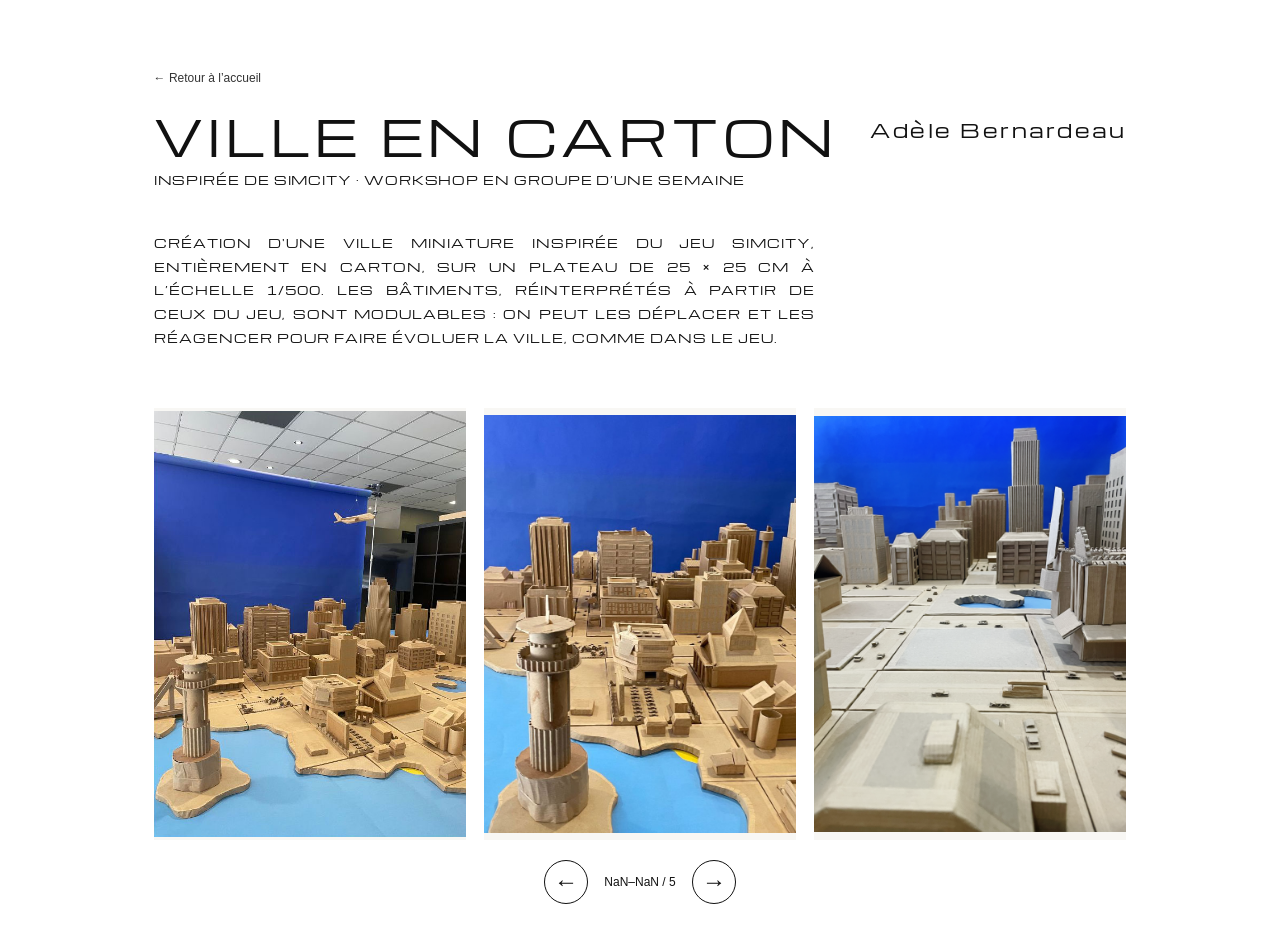
==== portfolio/bleu/index.html @ ade09b82 "feat: pages Web dissociées" ====
<!doctype html>
<html lang="fr">
  <head>
    <meta charset="utf-8">
    <meta name="viewport" content="width=device-width, initial-scale=1">
    <meta name="theme-color" content="#fff">
    <meta name="description" content="Ville en carton inspirée de SimCity, maquette collective d’Adèle Bernardeau.">
    <title>Ville en carton — Adèle Bernardeau</title>
    <link rel="preconnect" href="https://fonts.googleapis.com">
    <link rel="preconnect" href="https://fonts.gstatic.com" crossorigin>
    <link href="https://fonts.googleapis.com/css2?family=Michroma&display=swap" rel="stylesheet">
    <link rel="stylesheet" href="../../project-page.css">
  </head>
  <body>
    <div class="project-shell">
      <a class="project-back" href="../../index.html">← Retour à l’accueil</a>
      <header class="project-header">
        <div>
          <h1 class="project-title">Ville en carton</h1>
          <p class="project-subtitle">Inspirée de SimCity · Workshop en groupe d’une semaine</p>
        </div>
        <p class="project-author">Adèle Bernardeau</p>
      </header>

      <main>
        <section class="project-description" aria-label="Description du projet">
          <p>
            Création d'une ville miniature inspirée du jeu SimCity, entièrement en carton, sur un
            plateau de 25 × 25 cm à l’échelle 1/500. Les bâtiments, réinterprétés à partir de ceux
            du jeu, sont modulables : on peut les déplacer et les réagencer pour faire évoluer la
            ville, comme dans le jeu.
          </p>
        </section>

        <section class="carousel" data-carousel aria-label="Images du projet Ville en carton">
          <div class="carousel__viewport" tabindex="0" aria-label="Faire défiler les images du projet">
            <ol class="carousel__track">
              <li class="carousel__slide"><figure><img src="./bleu.jpg" alt="Vue de la maquette de la ville en carton" loading="lazy" decoding="async"></figure></li>
              <li class="carousel__slide"><figure><img src="./guigui.jpg" alt="Vue de la maquette de la ville en carton" loading="lazy" decoding="async"></figure></li>
              <li class="carousel__slide"><figure><img src="./IMG_0168.png" alt="Détail de la ville miniature" loading="lazy" decoding="async"></figure></li>
              <li class="carousel__slide"><figure><img src="./IMG_0172.png" alt="Détail de la ville miniature" loading="lazy" decoding="async"></figure></li>
              <li class="carousel__slide"><figure><img src="./IMG_0173.png" alt="Détail de la ville miniature" loading="lazy" decoding="async"></figure></li>
            </ol>
          </div>
          <div class="carousel__controls">
            <button class="carousel__button" type="button" data-previous aria-label="Images précédentes" disabled><span aria-hidden="true">←</span></button>
            <p class="carousel__status" aria-live="polite" aria-atomic="true">1–3 / 5</p>
            <button class="carousel__button" type="button" data-next aria-label="Images suivantes"><span aria-hidden="true">→</span></button>
          </div>
        </section>
      </main>
    </div>
    <script src="../../project-carousel.js" defer></script>
  </body>
</html>
---- project-page.css ----
:root {
  color-scheme: light;
  color: #111;
  background: #fff;
  font-family: "Michroma", "Eurostile", sans-serif;
}

* {
  box-sizing: border-box;
}

body {
  min-width: 320px;
  min-height: 100vh;
  margin: 0;
}

.project-shell {
  width: min(1440px, 76vw);
  margin: 0 auto;
  padding: clamp(3rem, 7vh, 5rem) 0 3rem;
}

.project-back {
  display: inline-block;
  margin-bottom: 1.25rem;
  color: #333;
  font: 0.75rem/1.4 Arial, sans-serif;
  text-decoration: none;
}

.project-back:hover {
  text-decoration: underline;
}

.project-back:focus-visible,
.carousel__button:focus-visible,
.carousel__viewport:focus-visible {
  outline: 2px solid #111;
  outline-offset: 4px;
}

.project-header {
  display: flex;
  align-items: flex-start;
  justify-content: space-between;
  gap: 2rem;
}

.project-title {
  max-width: 980px;
  margin: 0;
  font-size: clamp(2rem, 3.8vw, 4rem);
  font-weight: 400;
  letter-spacing: 0.09em;
  line-height: 1.2;
  text-transform: uppercase;
}

.project-subtitle {
  margin: 0.35rem 0 0;
  font-size: clamp(0.72rem, 0.9vw, 0.95rem);
  letter-spacing: 0.08em;
  line-height: 1.7;
  text-transform: uppercase;
}

.project-author {
  flex: 0 0 auto;
  margin: 0.6rem 0 0;
  font-size: clamp(0.9rem, 1.5vw, 1.5rem);
  letter-spacing: 0.13em;
  white-space: nowrap;
}

.project-description {
  width: min(820px, 68%);
  margin: clamp(2rem, 4.5vh, 3.5rem) 0 0;
  font-size: clamp(0.78rem, 0.88vw, 0.95rem);
  letter-spacing: 0.08em;
  line-height: 1.9;
  text-align: justify;
  text-transform: uppercase;
}

.project-description p {
  margin: 0;
}

.carousel {
  --carousel-gap: clamp(0.75rem, 1.4vw, 1.5rem);
  --visible-slides: 3;
  margin-top: clamp(2.5rem, 6.5vh, 4.5rem);
}

.carousel__viewport {
  overflow-x: auto;
  overscroll-behavior-inline: contain;
  scroll-behavior: smooth;
  scroll-snap-type: x mandatory;
  scrollbar-width: none;
}

.carousel__viewport::-webkit-scrollbar {
  display: none;
}

.carousel__track {
  display: flex;
  gap: var(--carousel-gap);
  margin: 0;
  padding: 0;
  list-style: none;
}

.carousel__slide {
  flex: 0 0 calc((100% - var(--carousel-gap) - var(--carousel-gap)) / 3);
  min-width: 0;
  scroll-snap-align: start;
  scroll-snap-stop: always;
}

.carousel__slide figure {
  display: grid;
  width: 100%;
  height: min(48vh, 500px);
  min-height: 280px;
  margin: 0;
  place-items: center;
  background: #f8f7f4;
}

.carousel__slide img {
  display: block;
  width: 100%;
  height: 100%;
  object-fit: contain;
}

.carousel__controls {
  display: flex;
  align-items: center;
  justify-content: center;
  gap: 1rem;
  margin-top: 1.25rem;
}

.carousel__button {
  display: grid;
  width: 2.75rem;
  height: 2.75rem;
  place-items: center;
  border: 1px solid #111;
  border-radius: 50%;
  background: #fff;
  color: #111;
  cursor: pointer;
  font: 1.5rem/1 Arial, sans-serif;
}

.carousel__button:hover:not(:disabled) {
  background: #f1f1ef;
}

.carousel__button:disabled {
  cursor: default;
  opacity: 0.35;
}

.carousel__status {
  min-width: 4.5rem;
  margin: 0;
  font: 0.75rem/1.4 Arial, sans-serif;
  text-align: center;
}

@media (max-width: 1000px) {
  .project-shell {
    width: min(88vw, 820px);
  }

  .carousel {
    --visible-slides: 2;
  }

  .carousel__slide {
    flex-basis: calc((100% - var(--carousel-gap)) / 2);
  }
}

@media (max-width: 640px) {
  .project-shell {
    width: calc(100% - 2rem);
    padding-top: 2rem;
  }

  .project-header {
    flex-direction: column;
    gap: 1rem;
  }

  .project-title {
    font-size: clamp(1.8rem, 8vw, 2.5rem);
  }

  .project-author {
    margin-top: 0;
  }

  .project-description {
    width: 100%;
    margin-top: 2rem;
    text-align: left;
  }

  .carousel {
    --visible-slides: 1;
    margin-top: 2rem;
  }

  .carousel__slide {
    flex-basis: 100%;
  }

  .carousel__slide figure {
    height: min(64vh, 520px);
    min-height: 260px;
  }
}

@media (prefers-reduced-motion: reduce) {
  *,
  *::before,
  *::after {
    scroll-behavior: auto !important;
    transition-duration: 0.01ms !important;
  }
}
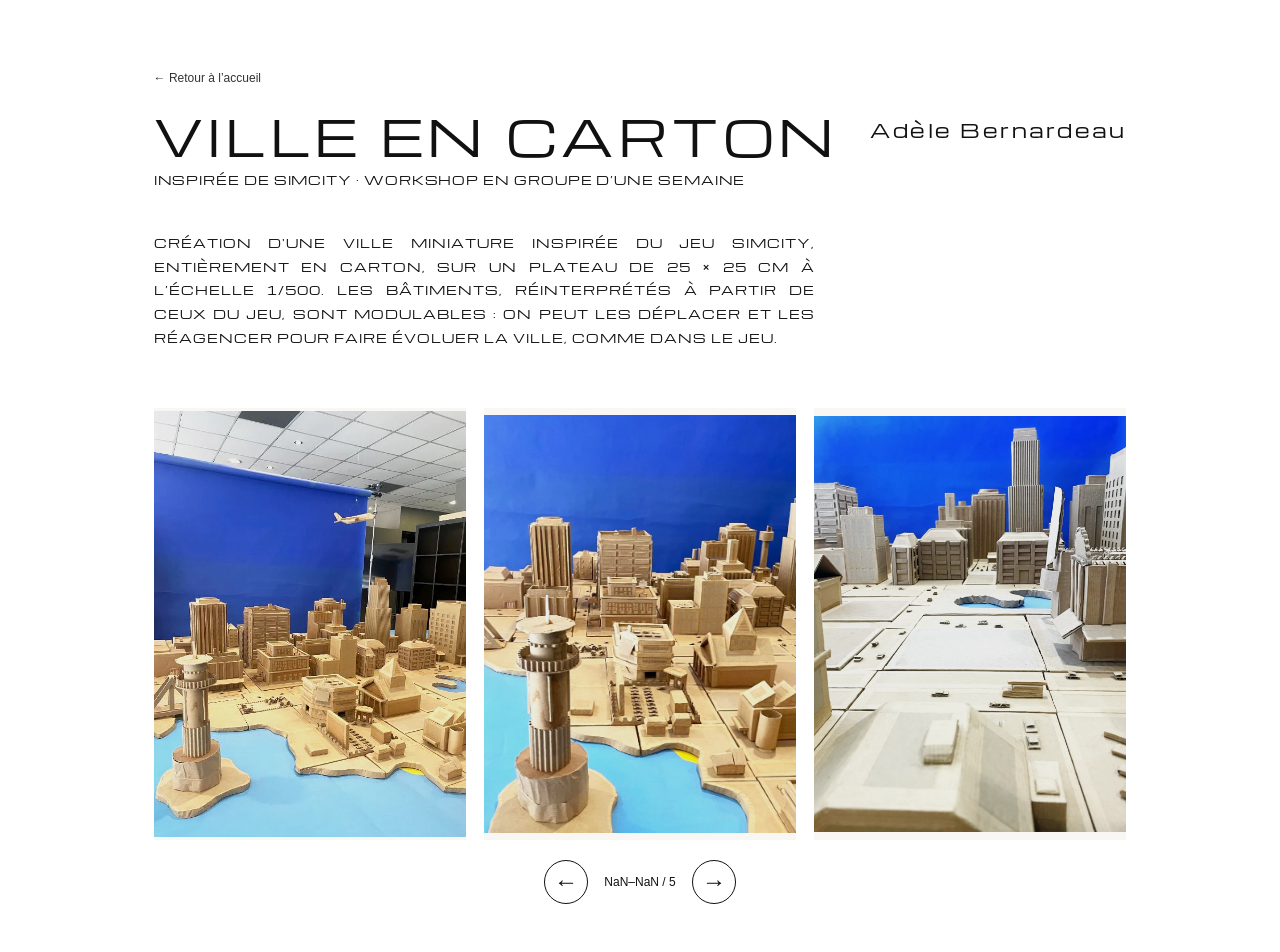
==== commit ef805cde: "fix: retaillage images" ====
--- a/portfolio/bleu/index.html
+++ b/portfolio/bleu/index.html
@@ -35,11 +35,11 @@
         <section class="carousel" data-carousel aria-label="Images du projet Ville en carton">
           <div class="carousel__viewport" tabindex="0" aria-label="Faire défiler les images du projet">
             <ol class="carousel__track">
-              <li class="carousel__slide"><figure><img src="./bleu.jpg" alt="Vue de la maquette de la ville en carton" loading="lazy" decoding="async"></figure></li>
-              <li class="carousel__slide"><figure><img src="./guigui.jpg" alt="Vue de la maquette de la ville en carton" loading="lazy" decoding="async"></figure></li>
-              <li class="carousel__slide"><figure><img src="./IMG_0168.png" alt="Détail de la ville miniature" loading="lazy" decoding="async"></figure></li>
-              <li class="carousel__slide"><figure><img src="./IMG_0172.png" alt="Détail de la ville miniature" loading="lazy" decoding="async"></figure></li>
-              <li class="carousel__slide"><figure><img src="./IMG_0173.png" alt="Détail de la ville miniature" loading="lazy" decoding="async"></figure></li>
+              <li class="carousel__slide"><figure><img src="./bleu.webp" alt="Vue de la maquette de la ville en carton" loading="lazy" decoding="async"></figure></li>
+              <li class="carousel__slide"><figure><img src="./guigui.webp" alt="Vue de la maquette de la ville en carton" loading="lazy" decoding="async"></figure></li>
+              <li class="carousel__slide"><figure><img src="./IMG_0168.webp" alt="Détail de la ville miniature" loading="lazy" decoding="async"></figure></li>
+              <li class="carousel__slide"><figure><img src="./IMG_0172.webp" alt="Détail de la ville miniature" loading="lazy" decoding="async"></figure></li>
+              <li class="carousel__slide"><figure><img src="./IMG_0173.webp" alt="Détail de la ville miniature" loading="lazy" decoding="async"></figure></li>
             </ol>
           </div>
           <div class="carousel__controls">
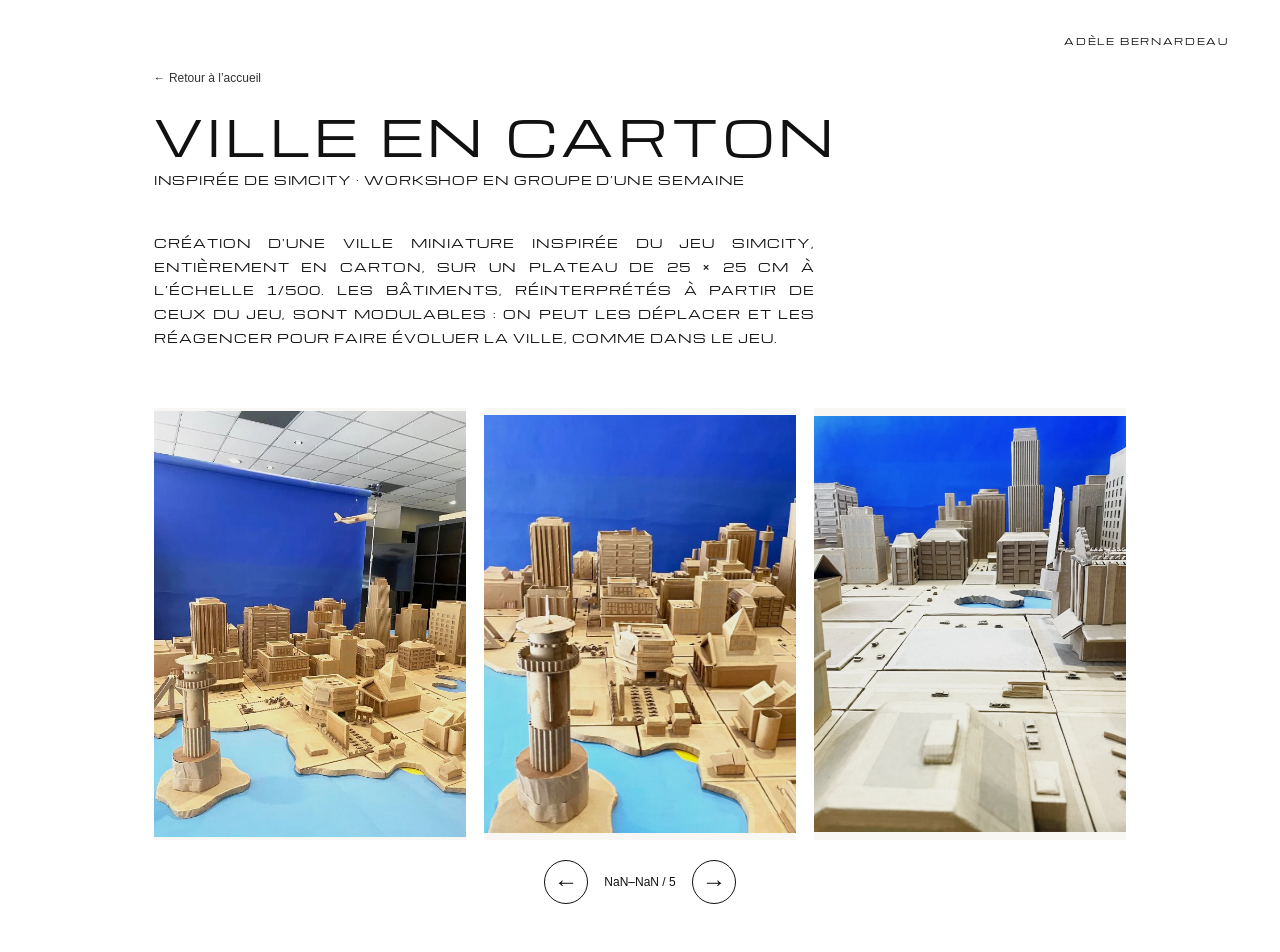
==== commit cc04276a: "fix: position titre pages" ====
--- a/portfolio/bleu/index.html
+++ b/portfolio/bleu/index.html
@@ -10,6 +10,7 @@
     <link rel="preconnect" href="https://fonts.gstatic.com" crossorigin>
     <link href="https://fonts.googleapis.com/css2?family=Michroma&display=swap" rel="stylesheet">
     <link rel="stylesheet" href="../../project-page.css">
+    <link rel="stylesheet" href="../../site-title.css">
   </head>
   <body>
     <div class="project-shell">
@@ -19,7 +20,7 @@
           <h1 class="project-title">Ville en carton</h1>
           <p class="project-subtitle">Inspirée de SimCity · Workshop en groupe d’une semaine</p>
         </div>
-        <p class="project-author">Adèle Bernardeau</p>
+        <p class="site-title">Adèle Bernardeau</p>
       </header>
 
       <main>
--- a/project-page.css
+++ b/project-page.css
@@ -63,14 +63,6 @@
   letter-spacing: 0.08em;
   line-height: 1.7;
   text-transform: uppercase;
-}
-
-.project-author {
-  flex: 0 0 auto;
-  margin: 0.6rem 0 0;
-  font-size: clamp(0.9rem, 1.5vw, 1.5rem);
-  letter-spacing: 0.13em;
-  white-space: nowrap;
 }
 
 .project-description {
@@ -203,10 +195,6 @@
     font-size: clamp(1.8rem, 8vw, 2.5rem);
   }
 
-  .project-author {
-    margin-top: 0;
-  }
-
   .project-description {
     width: 100%;
     margin-top: 2rem;
--- a/site-title.css
+++ b/site-title.css
@@ -0,0 +1,15 @@
+.site-title {
+  position: fixed;
+  z-index: 10;
+  top: clamp(1rem, 3.5vh, 2rem);
+  right: clamp(1rem, 4vw, 3.5rem);
+  margin: 0;
+  color: #111;
+  font-family: "Michroma", "Eurostile", sans-serif;
+  font-size: clamp(0.65rem, 1vw, 0.85rem);
+  font-weight: 400;
+  font-variant-caps: all-small-caps;
+  letter-spacing: 0.13em;
+  line-height: 1.2;
+  white-space: nowrap;
+}
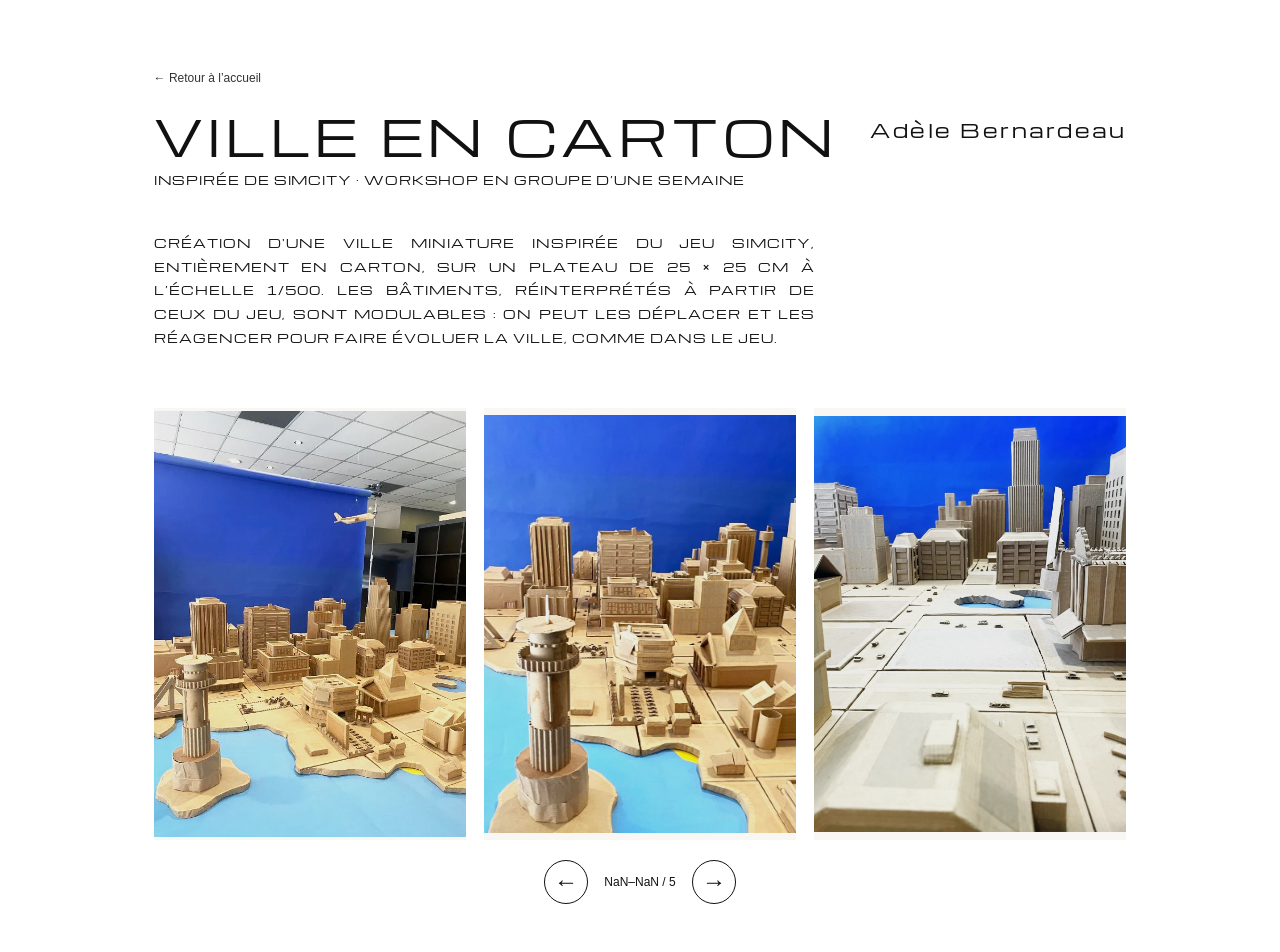
==== commit a01cc2c7: "Revert "fix: position titre pages" This reverts commit cc04276a924dda429a3a1bee0ed4954275810c27." ====
--- a/portfolio/bleu/index.html
+++ b/portfolio/bleu/index.html
@@ -10,7 +10,6 @@
     <link rel="preconnect" href="https://fonts.gstatic.com" crossorigin>
     <link href="https://fonts.googleapis.com/css2?family=Michroma&display=swap" rel="stylesheet">
     <link rel="stylesheet" href="../../project-page.css">
-    <link rel="stylesheet" href="../../site-title.css">
   </head>
   <body>
     <div class="project-shell">
@@ -20,7 +19,7 @@
           <h1 class="project-title">Ville en carton</h1>
           <p class="project-subtitle">Inspirée de SimCity · Workshop en groupe d’une semaine</p>
         </div>
-        <p class="site-title">Adèle Bernardeau</p>
+        <p class="project-author">Adèle Bernardeau</p>
       </header>
 
       <main>
--- a/project-page.css
+++ b/project-page.css
@@ -63,6 +63,14 @@
   letter-spacing: 0.08em;
   line-height: 1.7;
   text-transform: uppercase;
+}
+
+.project-author {
+  flex: 0 0 auto;
+  margin: 0.6rem 0 0;
+  font-size: clamp(0.9rem, 1.5vw, 1.5rem);
+  letter-spacing: 0.13em;
+  white-space: nowrap;
 }
 
 .project-description {
@@ -195,6 +203,10 @@
     font-size: clamp(1.8rem, 8vw, 2.5rem);
   }
 
+  .project-author {
+    margin-top: 0;
+  }
+
   .project-description {
     width: 100%;
     margin-top: 2rem;
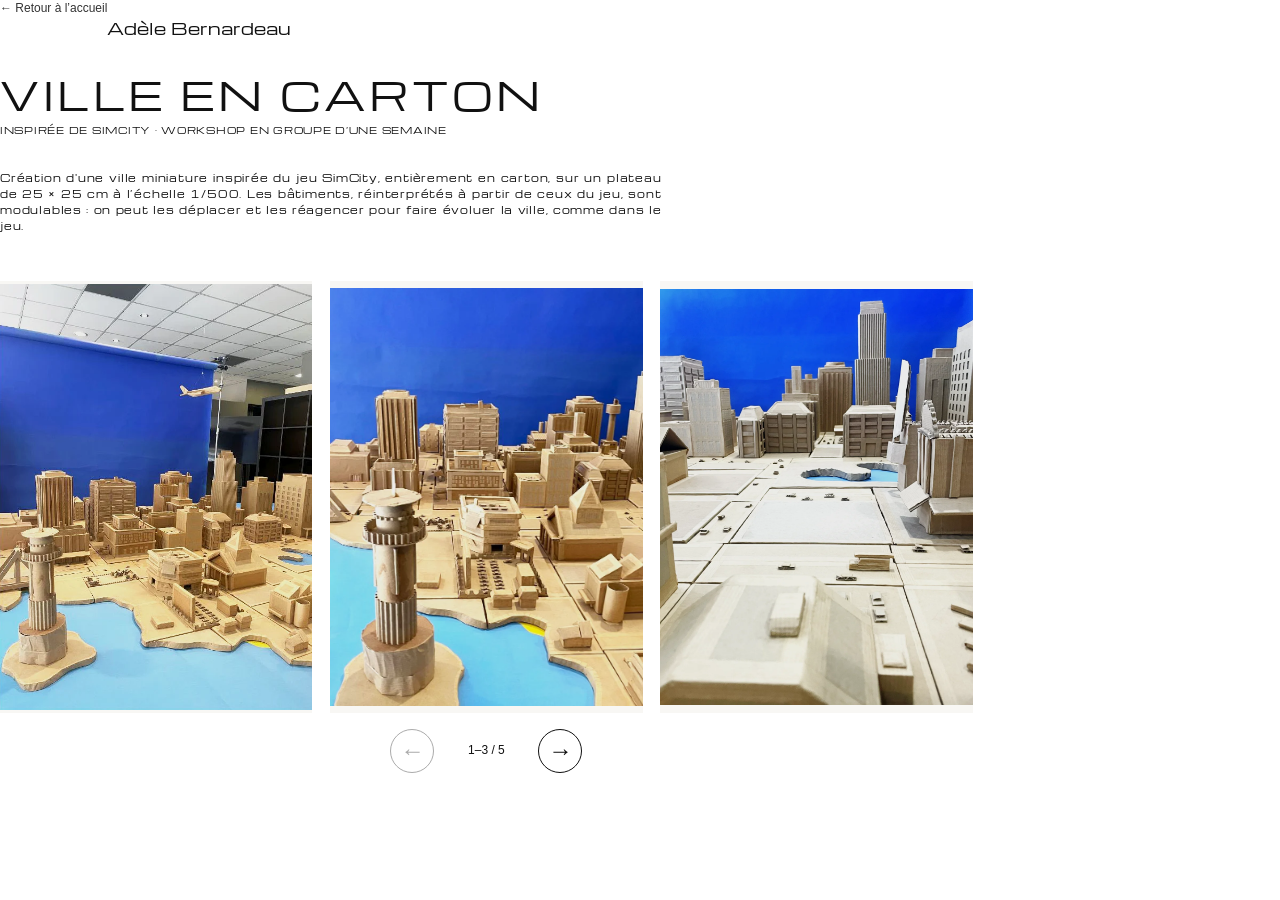
==== commit 948ea949: "fix: occupation espace" ====
--- a/portfolio/bleu/index.html
+++ b/portfolio/bleu/index.html
@@ -10,16 +10,19 @@
     <link rel="preconnect" href="https://fonts.gstatic.com" crossorigin>
     <link href="https://fonts.googleapis.com/css2?family=Michroma&display=swap" rel="stylesheet">
     <link rel="stylesheet" href="../../project-page.css">
+    <link rel="stylesheet" href="../../site-title.css">
   </head>
   <body>
     <div class="project-shell">
-      <a class="project-back" href="../../index.html">← Retour à l’accueil</a>
+      <div class="project-topline">
+        <a class="project-back" href="../../index.html">← Retour à l’accueil</a>
+        <p class="project-author site-title">Adèle Bernardeau</p>
+      </div>
       <header class="project-header">
         <div>
           <h1 class="project-title">Ville en carton</h1>
           <p class="project-subtitle">Inspirée de SimCity · Workshop en groupe d’une semaine</p>
         </div>
-        <p class="project-author">Adèle Bernardeau</p>
       </header>
 
       <main>
--- a/project-page.css
+++ b/project-page.css
@@ -16,17 +16,28 @@
 }
 
 .project-shell {
+  position: relative;
   width: min(1440px, 76vw);
-  margin: 0 auto;
-  padding: clamp(3rem, 7vh, 5rem) 0 3rem;
+  margin: 0 0 0 var(--project-content-side);
+  padding: var(--project-top-offset) 0 3rem;
 }
 
 .project-back {
   display: inline-block;
-  margin-bottom: 1.25rem;
+  margin: 0;
   color: #333;
   font: 0.75rem/1.4 Arial, sans-serif;
   text-decoration: none;
+  white-space: nowrap;
+}
+
+.project-topline {
+  display: flex;
+  margin-bottom: 1rem;
+}
+
+.project-author {
+  right: 0;
 }
 
 .project-back:hover {
@@ -40,17 +51,10 @@
   outline-offset: 4px;
 }
 
-.project-header {
-  display: flex;
-  align-items: flex-start;
-  justify-content: space-between;
-  gap: 2rem;
-}
-
 .project-title {
   max-width: 980px;
   margin: 0;
-  font-size: clamp(2rem, 3.8vw, 4rem);
+  font-size: clamp(1.6rem, 3.04vw, 3.2rem);
   font-weight: 400;
   letter-spacing: 0.09em;
   line-height: 1.2;
@@ -58,29 +62,20 @@
 }
 
 .project-subtitle {
-  margin: 0.35rem 0 0;
-  font-size: clamp(0.72rem, 0.9vw, 0.95rem);
+  margin: 0.28rem 0 0;
+  font-size: clamp(0.576rem, 0.72vw, 0.76rem);
   letter-spacing: 0.08em;
   line-height: 1.7;
   text-transform: uppercase;
 }
 
-.project-author {
-  flex: 0 0 auto;
-  margin: 0.6rem 0 0;
-  font-size: clamp(0.9rem, 1.5vw, 1.5rem);
-  letter-spacing: 0.13em;
-  white-space: nowrap;
-}
-
 .project-description {
   width: min(820px, 68%);
-  margin: clamp(2rem, 4.5vh, 3.5rem) 0 0;
-  font-size: clamp(0.78rem, 0.88vw, 0.95rem);
+  margin: clamp(1.6rem, 3.6vh, 2.8rem) 0 0;
+  font-size: clamp(0.624rem, 0.704vw, 0.76rem);
   letter-spacing: 0.08em;
-  line-height: 1.9;
+  line-height: 1.6;
   text-align: justify;
-  text-transform: uppercase;
 }
 
 .project-description p {
@@ -90,7 +85,7 @@
 .carousel {
   --carousel-gap: clamp(0.75rem, 1.4vw, 1.5rem);
   --visible-slides: 3;
-  margin-top: clamp(2.5rem, 6.5vh, 4.5rem);
+  margin-top: clamp(2rem, 5.2vh, 3.6rem);
 }
 
 .carousel__viewport {
@@ -142,7 +137,7 @@
   align-items: center;
   justify-content: center;
   gap: 1rem;
-  margin-top: 1.25rem;
+  margin-top: 1rem;
 }
 
 .carousel__button {
@@ -190,32 +185,23 @@
 
 @media (max-width: 640px) {
   .project-shell {
-    width: calc(100% - 2rem);
+    width: calc(100vw - 2rem);
     padding-top: 2rem;
   }
 
-  .project-header {
-    flex-direction: column;
-    gap: 1rem;
-  }
-
   .project-title {
-    font-size: clamp(1.8rem, 8vw, 2.5rem);
-  }
-
-  .project-author {
-    margin-top: 0;
+    font-size: clamp(1.44rem, 6.4vw, 2rem);
   }
 
   .project-description {
     width: 100%;
-    margin-top: 2rem;
+    margin-top: 1.6rem;
     text-align: left;
   }
 
   .carousel {
     --visible-slides: 1;
-    margin-top: 2rem;
+    margin-top: 1.6rem;
   }
 
   .carousel__slide {
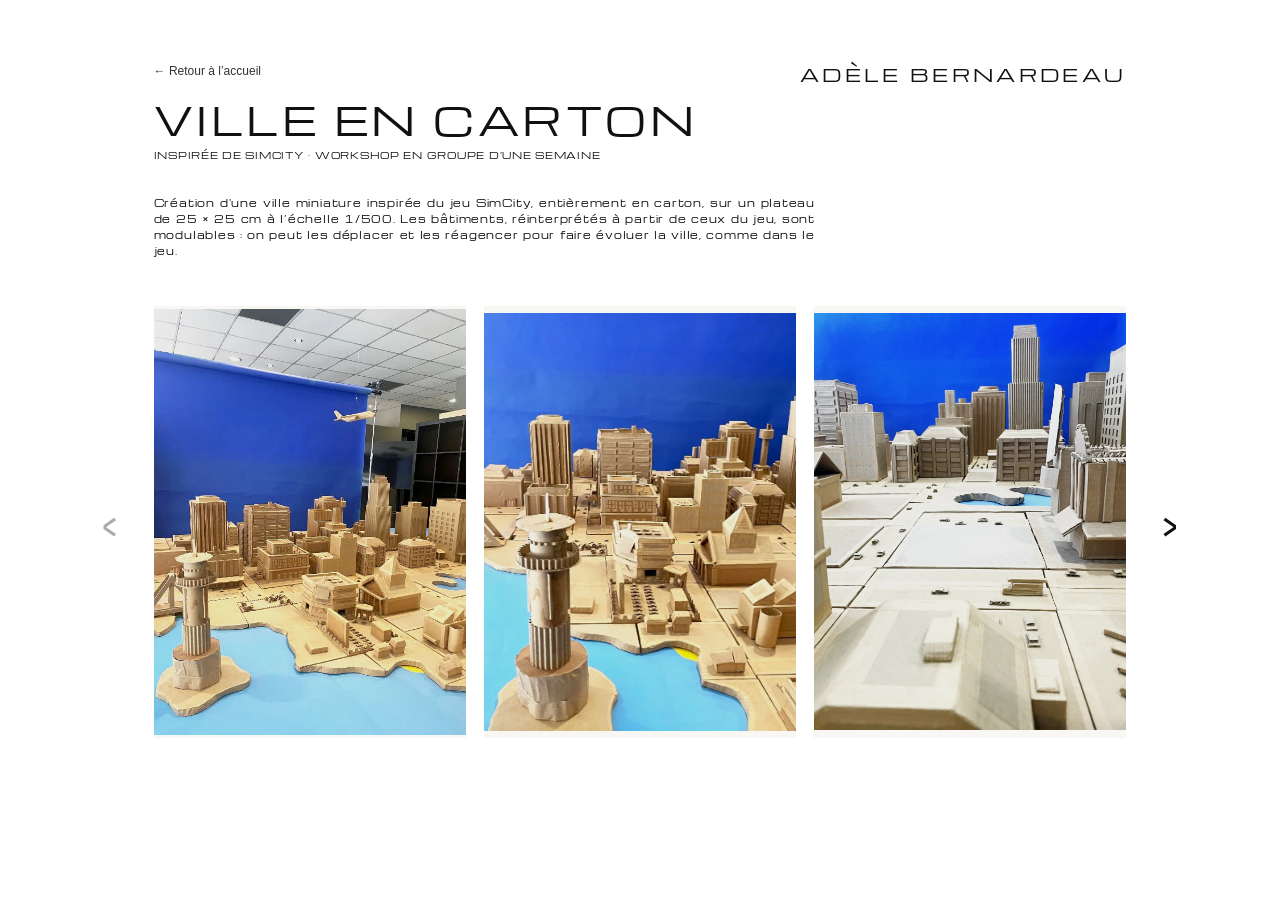
==== commit 8ce8fbd7: "fix: carroussel" ====
--- a/portfolio/bleu/index.html
+++ b/portfolio/bleu/index.html
@@ -36,19 +36,18 @@
         </section>
 
         <section class="carousel" data-carousel aria-label="Images du projet Ville en carton">
-          <div class="carousel__viewport" tabindex="0" aria-label="Faire défiler les images du projet">
-            <ol class="carousel__track">
-              <li class="carousel__slide"><figure><img src="./bleu.webp" alt="Vue de la maquette de la ville en carton" loading="lazy" decoding="async"></figure></li>
-              <li class="carousel__slide"><figure><img src="./guigui.webp" alt="Vue de la maquette de la ville en carton" loading="lazy" decoding="async"></figure></li>
-              <li class="carousel__slide"><figure><img src="./IMG_0168.webp" alt="Détail de la ville miniature" loading="lazy" decoding="async"></figure></li>
-              <li class="carousel__slide"><figure><img src="./IMG_0172.webp" alt="Détail de la ville miniature" loading="lazy" decoding="async"></figure></li>
-              <li class="carousel__slide"><figure><img src="./IMG_0173.webp" alt="Détail de la ville miniature" loading="lazy" decoding="async"></figure></li>
-            </ol>
-          </div>
           <div class="carousel__controls">
-            <button class="carousel__button" type="button" data-previous aria-label="Images précédentes" disabled><span aria-hidden="true">←</span></button>
-            <p class="carousel__status" aria-live="polite" aria-atomic="true">1–3 / 5</p>
-            <button class="carousel__button" type="button" data-next aria-label="Images suivantes"><span aria-hidden="true">→</span></button>
+            <button class="carousel__button" type="button" data-previous aria-label="Images précédentes" disabled><span aria-hidden="true">‹</span></button>
+            <div class="carousel__viewport" tabindex="0" aria-label="Faire défiler les images du projet">
+              <ol class="carousel__track">
+                <li class="carousel__slide"><figure><img src="./bleu.webp" alt="Vue de la maquette de la ville en carton" loading="lazy" decoding="async"></figure></li>
+                <li class="carousel__slide"><figure><img src="./guigui.webp" alt="Vue de la maquette de la ville en carton" loading="lazy" decoding="async"></figure></li>
+                <li class="carousel__slide"><figure><img src="./IMG_0168.webp" alt="Détail de la ville miniature" loading="lazy" decoding="async"></figure></li>
+                <li class="carousel__slide"><figure><img src="./IMG_0172.webp" alt="Détail de la ville miniature" loading="lazy" decoding="async"></figure></li>
+                <li class="carousel__slide"><figure><img src="./IMG_0173.webp" alt="Détail de la ville miniature" loading="lazy" decoding="async"></figure></li>
+              </ol>
+            </div>
+            <button class="carousel__button" type="button" data-next aria-label="Images suivantes"><span aria-hidden="true">›</span></button>
           </div>
         </section>
       </main>
--- a/project-page.css
+++ b/project-page.css
@@ -90,6 +90,7 @@
 
 .carousel__viewport {
   overflow-x: auto;
+  overflow-y: hidden;
   overscroll-behavior-inline: contain;
   scroll-behavior: smooth;
   scroll-snap-type: x mandatory;
@@ -129,44 +130,47 @@
   display: block;
   width: 100%;
   height: 100%;
+  min-width: 0;
+  min-height: 0;
   object-fit: contain;
 }
 
 .carousel__controls {
-  display: flex;
-  align-items: center;
-  justify-content: center;
-  gap: 1rem;
-  margin-top: 1rem;
+  position: relative;
 }
 
 .carousel__button {
   display: grid;
-  width: 2.75rem;
-  height: 2.75rem;
+  position: absolute;
+  z-index: 1;
+  top: 50%;
+  width: 2.5rem;
+  height: 3rem;
   place-items: center;
-  border: 1px solid #111;
-  border-radius: 50%;
-  background: #fff;
+  padding: 0;
+  border: 0;
+  background: transparent;
   color: #111;
   cursor: pointer;
-  font: 1.5rem/1 Arial, sans-serif;
+  font: 2.5rem/1 "Michroma", "Eurostile", sans-serif;
+  transform: translateY(-50%);
+}
+
+.carousel__button[data-previous] {
+  left: clamp(-4rem, -5vw, -2rem);
+}
+
+.carousel__button[data-next] {
+  right: clamp(-4rem, -5vw, -2rem);
 }
 
 .carousel__button:hover:not(:disabled) {
-  background: #f1f1ef;
+  color: #666;
 }
 
 .carousel__button:disabled {
   cursor: default;
   opacity: 0.35;
-}
-
-.carousel__status {
-  min-width: 4.5rem;
-  margin: 0;
-  font: 0.75rem/1.4 Arial, sans-serif;
-  text-align: center;
 }
 
 @media (max-width: 1000px) {
@@ -211,6 +215,19 @@
   .carousel__slide figure {
     height: min(64vh, 520px);
     min-height: 260px;
+  }
+
+  .carousel__button {
+    width: 1.5rem;
+    font-size: 1.75rem;
+  }
+
+  .carousel__button[data-previous] {
+    left: -1rem;
+  }
+
+  .carousel__button[data-next] {
+    right: -1rem;
   }
 }
 
--- a/site-title.css
+++ b/site-title.css
@@ -0,0 +1,35 @@
+:root {
+  --project-content-side: max(12vw, calc(50vw - 720px));
+  --project-top-offset: clamp(3rem, 7vh, 5rem);
+  --site-title-font-size: clamp(1.15rem, 2vw, 1.75rem);
+}
+
+.site-title {
+  position: absolute;
+  z-index: 1;
+  top: calc(var(--project-top-offset) + 0.525rem);
+  margin: 0;
+  color: #111;
+  font-family: "Michroma", "Eurostile", sans-serif;
+  font-size: var(--site-title-font-size);
+  font-weight: 400;
+  font-variant-caps: all-small-caps;
+  letter-spacing: 0.13em;
+  line-height: 1.4;
+  transform: translateY(-50%);
+  white-space: nowrap;
+}
+
+@media (max-width: 1000px) {
+  :root {
+    --project-content-side: max(6vw, calc(50vw - 410px));
+  }
+}
+
+@media (max-width: 640px) {
+  :root {
+    --project-content-side: 1rem;
+    --project-top-offset: 2rem;
+    --site-title-font-size: clamp(0.85rem, 3.8vw, 1.1rem);
+  }
+}
